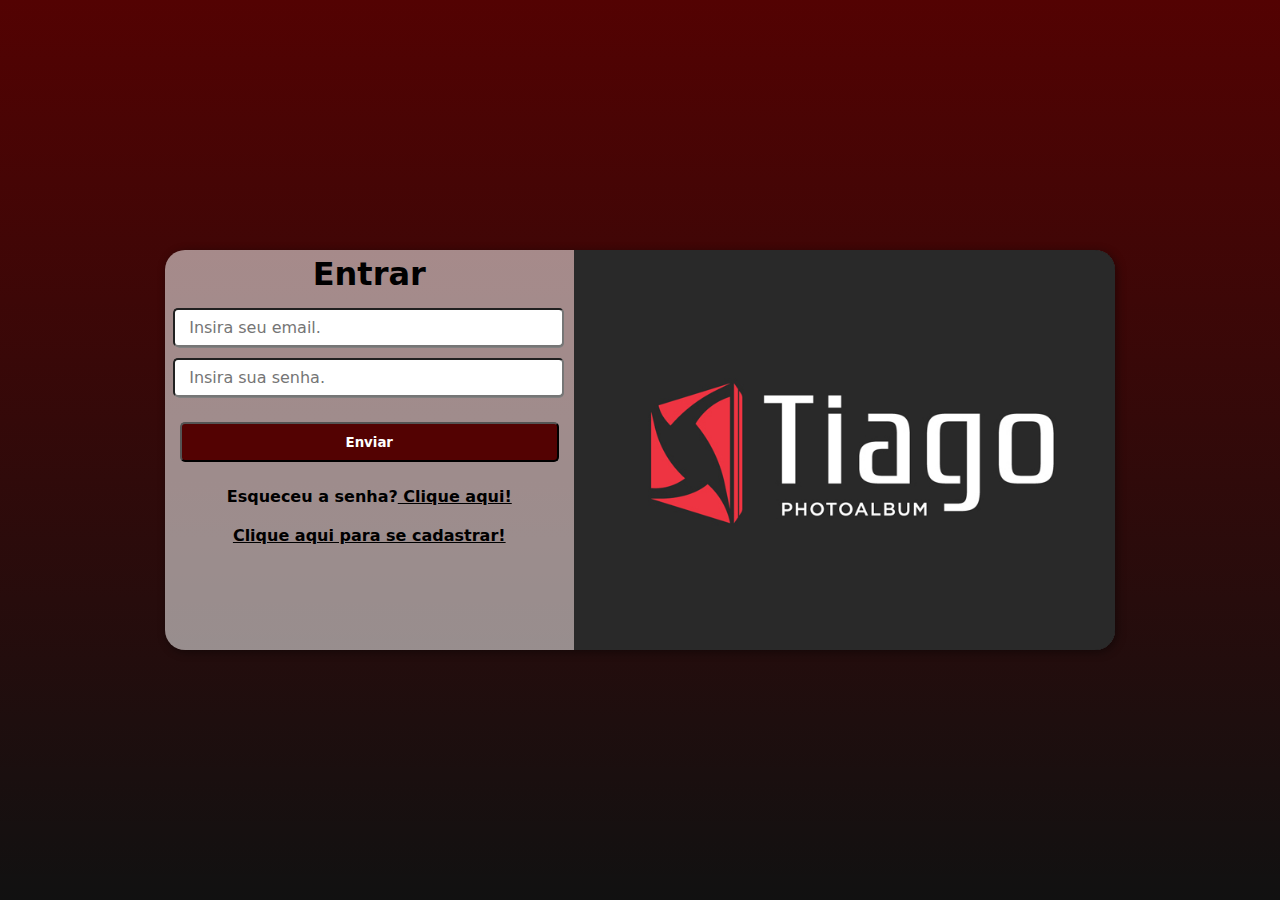
==== index.html @ b82340c1 "update" ====
<!DOCTYPE html>
<html lang="Pt-br">
<head>
    <meta charset="UTF-8">
    <meta name="viewport" content="width=device-width, initial-scale=1.0">
    <title>Tiago PhotoAlbum</title>
    <link rel="shortcut icon" href="imagens/favicon.ico" type="image/x-icon">
    <link rel="stylesheet" href="estilos/main.css">
    <link rel="stylesheet" href="estilos/mediaq.css">
</head>
<body>
    <section>
        <div id="imagem">

        </div>

        <div id="login">

            <h1>Entrar</h1>
            

            <form action="cadastro.php" method="post" autocomplete="on">
                <div class="email">
                    <label for="iemail"></label>
                    <input class="scrr" type="email" name="email" id="iemail" required placeholder="  Insira seu email."  autocomplete="email">
                </div>
                <div id="asenha" class="email">
                    <label for="isenha"></label>
                    <input class="scrr" type="password" name="senha" id="isenha" required minlength="6" maxlength="15" placeholder="  Insira sua senha." autocomplete="current-password"> 

                    <input  type="submit" value="Enviar"> 
                    <p>Esqueceu a senha?<a href="#">  Clique aqui!</a></p>
                    <p id="ai"><a href="#"> Clique aqui para se cadastrar!</a></p>
                </div>
                

                

            </form>






        </div>
    </section>
    
</body>
</html>
---- estilos/main.css ----
@charset "UTF-8";

*{
    font-family: system-ui, -apple-system, BlinkMacSystemFont, 'Segoe UI', Roboto, Oxygen, Ubuntu, Cantarell, 'Open Sans', 'Helvetica Neue', sans-serif;

    margin: 0px;
    padding: 0px;
}
::-webkit-scrollbar{
    height: 0px;
    width: 0px;
}
html{
    height: 100vh;
    width: 100vw;
    background-image: linear-gradient(to bottom,rgb(83, 2, 2), rgba(0, 0, 0, 0.932));
    background-attachment: fixed;
    position: relative;
}

section{

    background-color: rgba(255, 255, 255, 0.534);
    border-radius: 20px;
    box-shadow: 2px 2px 10px rgba(0, 0, 0, 0.432);
    width: 350px;
    height: 600px;
    overflow: hidden;
    

    position: absolute;
    top: 50%;
    left: 50%;

    transform: translate(-50%,-50%);



}
div#imagem{
    display: block;
    background-color: black;
    background-image: url(../imagens/icone-removebg-preview.png);
    height: 100px;
    width: 100px;
    background-size: 70px ;
    background-repeat: no-repeat;
    background-position: center center;
    border-radius: 50%;
     margin: auto;
     margin-bottom: 50px;
     margin-top: 50px;
    
    

    

    

    

}

div#login h1{
    text-align: center;
    padding: 5px;
    color: black;
}
div#login p{
    font-size: 0.8em;
    padding: 5px;
    text-align: center;
}
div.email{
    background-color: gray;
    color: white;
    font-weight: bold;
    border-radius: 5px;
    height: 100%;
    margin: 10px;
    
    padding: 5px;
    height: 30px;


}


div.email input.scrr{
       background-color: white;
       font-size: 1em;
       height: 90%;
       width: calc(100%);
       border-radius: 5px;
       padding: 4px;
       

      position: relative;
        transform: translate(-7px, -5px);
        
        
    }

form input[type=submit] {
    background-color:rgb(83, 2, 2) ;
    color: white;
    display: block;
    width: 100%;
    height: 40px;
    margin-top: 20px;
    margin-bottom: 20px;
    border-radius: 5px;
    cursor: pointer;
    font-weight: bold;

   
}
form input[type=submit]:hover{
    background-color: rgb(49, 49, 49);
    color: white;
}
div#asenha p{
    color: black;
} 
div#asenha a{
    text-decoration: underline;
    color: black;
    
    
}
div#asenha a:hover{
    color:rgb(83, 2, 2) ;
}
p#ai {
    margin-top: 10px;
}
---- estilos/mediaq.css ----
@charset "UTF-8";

@media screen and (min-width:768px) and (max-width:992px) {

    section{
        height: 350px;
        width: 80vw;
    }
    
    section div#imagem{
       background-image: url(../imagens/Logo.jpg);
       background-size: 450px 400px;
       background-position: center center;
       border-radius: 2px;
       margin: 0px;
       
       
       
       
        float: left;
        width: 40%;
        height: 100%;
    }
    section div#login{
        float: right;
        width: 60%;
    }
}

@media screen and (min-width:992px){

    section{
        height: 400px;
        width: 950px;
    }
    
    section div#imagem{
       background-image: url(../imagens/Logo.jpg);
       background-position: center center;
       background-size: cover;
       background-repeat: no-repeat;
       margin: 0px;
       border-radius: 0px;
       
        float: right;
        width: 57%;
        height: 100%;
    }
    section div#login{
        float: left;
        width: 43%;
        
    }
    div#login h1{
        font-size: 2em;
    }
    div#login p{
        font-size: 1em;
    }
}
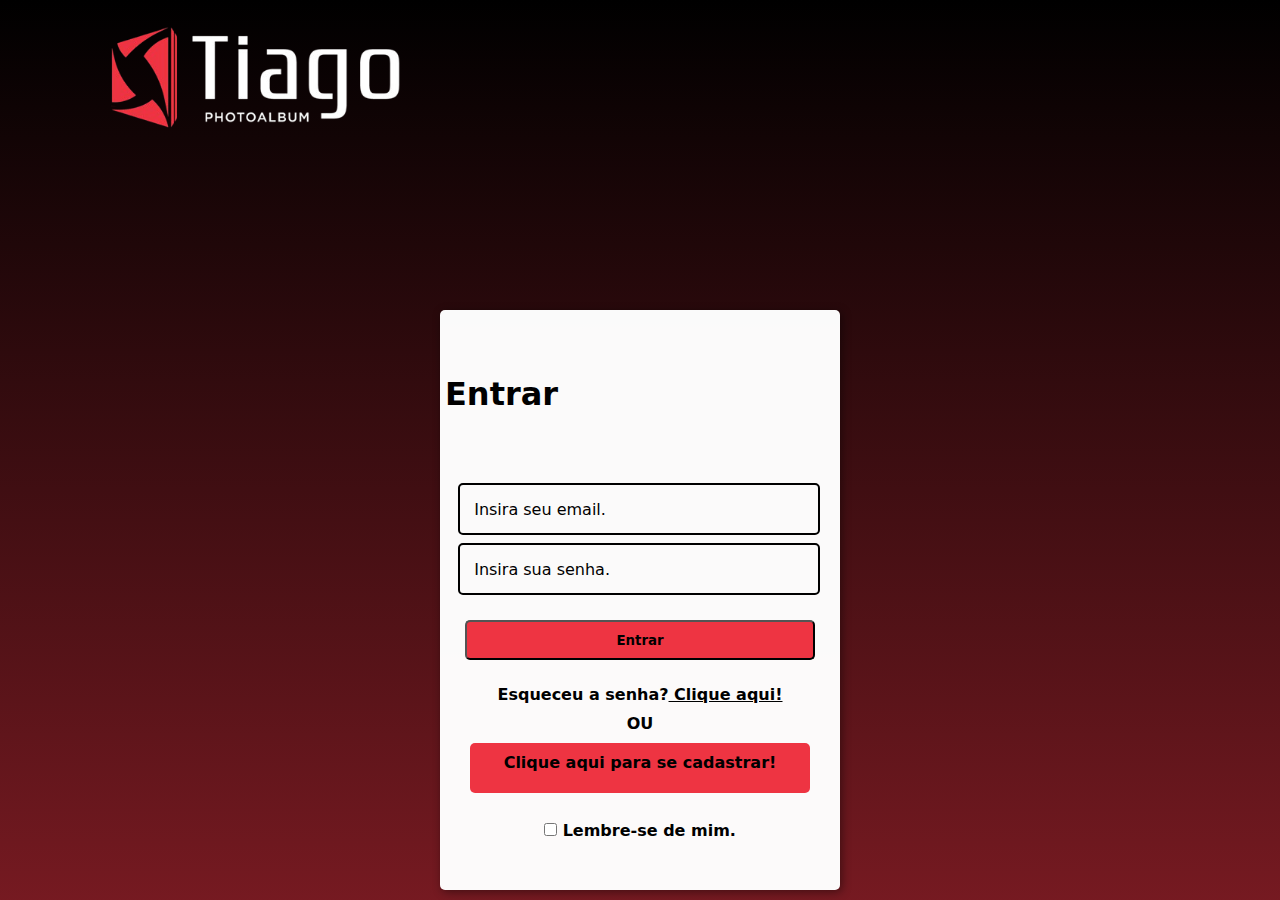
==== commit e09d66a2: "grande atualização" ====
--- a/index.html
+++ b/index.html
@@ -9,42 +9,42 @@
     <link rel="stylesheet" href="estilos/mediaq.css">
 </head>
 <body>
-    <section>
-        <div id="imagem">
+    <header>
+        
+    </header>
+    <main>
+        <section>
+            <div id="imagem">
+            </div>
+            <div id="login">
+                <h1>Entrar</h1>
+        
+                <form action="cadastro.php" method="post" autocomplete="on">
+                    <div class="email">
+                        <label for="iemail"></label>
+                        <input class="scrr" type="email" name="email" id="iemail" required placeholder="  Insira seu email."  autocomplete="email">
+                    </div>
+                    <div id="asenha" class="email">
+                        <label for="isenha"></label>
+                        <input class="scrr" type="password" name="senha" id="isenha" required minlength="6" maxlength="15" placeholder="  Insira sua senha." autocomplete="current-password">
+                        <input  type="submit" value="Entrar">
+                        <p>Esqueceu a senha?<a id="link" href="#">  Clique aqui!</a></p>
+                        <p>OU</p>
+                        <p id="ai"><a href="#"> Clique aqui para se cadastrar!</a></p>
+                        <p id="check"><input type="checkbox" name="a" id="ia">
+                        <label for="ia">Lembre-se de mim.</label></p>
+                    </div>
+        
+        
+                </form>
+                
+            </div>
+            
+        </section>
+    </main>
+    
 
-        </div>
-
-        <div id="login">
-
-            <h1>Entrar</h1>
-            
-
-            <form action="cadastro.php" method="post" autocomplete="on">
-                <div class="email">
-                    <label for="iemail"></label>
-                    <input class="scrr" type="email" name="email" id="iemail" required placeholder="  Insira seu email."  autocomplete="email">
-                </div>
-                <div id="asenha" class="email">
-                    <label for="isenha"></label>
-                    <input class="scrr" type="password" name="senha" id="isenha" required minlength="6" maxlength="15" placeholder="  Insira sua senha." autocomplete="current-password"> 
-
-                    <input  type="submit" value="Enviar"> 
-                    <p>Esqueceu a senha?<a href="#">  Clique aqui!</a></p>
-                    <p id="ai"><a href="#"> Clique aqui para se cadastrar!</a></p>
-                </div>
-                
-
-                
-
-            </form>
-
-
-
-
-
-
-        </div>
-    </section>
+    
     
 </body>
 </html>--- a/estilos/main.css
+++ b/estilos/main.css
@@ -13,18 +13,18 @@
 html{
     height: 100vh;
     width: 100vw;
-    background-image: linear-gradient(to bottom,rgb(83, 2, 2), rgba(0, 0, 0, 0.932));
+    background-color: black;
     background-attachment: fixed;
     position: relative;
 }
 
 section{
 
-    background-color: rgba(255, 255, 255, 0.534);
-    border-radius: 20px;
+    background-color: rgba(255, 255, 255, 0.979);
+    border-radius: 5px;
     box-shadow: 2px 2px 10px rgba(0, 0, 0, 0.432);
-    width: 350px;
-    height: 600px;
+    width: 100vw;
+    height: 700px;
     overflow: hidden;
     
 
@@ -49,7 +49,7 @@
     border-radius: 50%;
      margin: auto;
      margin-bottom: 50px;
-     margin-top: 50px;
+     margin-top: 100px;
     
     
 
@@ -63,6 +63,7 @@
 
 div#login h1{
     text-align: center;
+    font-size: 2em;
     padding: 5px;
     color: black;
 }
@@ -72,12 +73,13 @@
     text-align: center;
 }
 div.email{
-    background-color: gray;
-    color: white;
+    
+    color: black;
     font-weight: bold;
     border-radius: 5px;
+    
     height: 100%;
-    margin: 10px;
+    margin: 20px;
     
     padding: 5px;
     height: 30px;
@@ -87,9 +89,10 @@
 
 
 div.email input.scrr{
-       background-color: white;
+       background-color: transparent;
+       border: 2px solid ,black;
        font-size: 1em;
-       height: 90%;
+       height: 40px;
        width: calc(100%);
        border-radius: 5px;
        padding: 4px;
@@ -102,8 +105,8 @@
     }
 
 form input[type=submit] {
-    background-color:rgb(83, 2, 2) ;
-    color: white;
+    background-color:#EE3442 ;
+    color: black;
     display: block;
     width: 100%;
     height: 40px;
@@ -115,25 +118,57 @@
 
    
 }
+
 form input[type=submit]:hover{
-    background-color: rgb(49, 49, 49);
-    color: white;
+    background-color: black;
+    color: #EE3442;
 }
 div#asenha p{
     color: black;
+    font-size: 1em;
 } 
-div#asenha a{
+div#asenha a#link{
     text-decoration: underline;
     color: black;
     
     
 }
-div#asenha a:hover{
-    color:rgb(83, 2, 2) ;
+div#asenha a#link:hover{
+    color:#EE3442;
 }
-p#ai {
+p#ai a {
+    padding-top: 10px;
+    display: block;
+    text-decoration: none;
+    text-align: center;
+    color: black;
+    height: 40px;
+    background-color: #EE3442;
+    border-radius: 5px;
+    
+    
+}
+p#ai a:hover{
+    background-color: black;
+    color: #EE3442;
+}
+p input#ia{
+    text-align: left;
+    margin-top: 5px;
+}
+::-webkit-input-placeholder {
+    color: black;
+ }
+ p#check{
     margin-top: 10px;
-}
+    
+ }
+ footer{
+    height: 300px;
+    width: 100vw;
+    background-color: black;
+    margin-top: 200px;
+ }
 
     
     --- a/estilos/mediaq.css
+++ b/estilos/mediaq.css
@@ -1,60 +1,97 @@
 @charset "UTF-8";
 
 @media screen and (min-width:768px) and (max-width:992px) {
+    html{
+        background-image: linear-gradient(to bottom,black,#ee34437e);
+    }
+    section{
+        height: 550px;
+        width: 350px;
+        margin-top: 100px;
+    }
+    header{
+        width: 100vw;
+        height: 150px;
+        
+        
+        background-image: url(../imagens/png-removebg-preview.png);
+        background-position: left center;
+        background-size: 300px;
+        background-repeat: no-repeat;
+    }
+    div#login h1{
+        text-align: left;
+        font-size: 2em;
+        margin-top: -70px;
+        margin-bottom: 40px;
 
-    section{
-        height: 350px;
-        width: 80vw;
+        padding-bottom: 30px;
+        color: black;
+    }
+    section div#imagem{
+        display: none;
     }
     
+    section div#login{
+        
+        width: 100%;
+        margin-top: 100px;
+    
+    }
+    p#check{
+        margin-top: 15px;
+        
+     }
+}
+@media screen and (min-width:992px){
+    html{
+        background-image: linear-gradient(to bottom,black,#ee34437e);
+    }
+    section{
+        height: 580px;
+        width: 400px;
+        margin-top: 150px;
+        
+    }
+    header{
+        width: 100vw;
+        height: 150px;
+        
+        
+        background-image: url(../imagens/png-removebg-preview.png);
+        background-position: left center;
+        background-size: 500px;
+        background-repeat: no-repeat;
+    }
+    div#login h1{
+        text-align: left;
+        font-size: 2em;
+        margin-top: -90px;
+        margin-bottom: 40px;
+
+        padding-bottom: 30px;
+        color: black;
+    }
     section div#imagem{
-       background-image: url(../imagens/Logo.jpg);
-       background-size: 450px 400px;
-       background-position: center center;
-       border-radius: 2px;
-       margin: 0px;
-       
-       
-       
-       
-        float: left;
-        width: 40%;
-        height: 100%;
-    }
-    section div#login{
-        float: right;
-        width: 60%;
-    }
-}
-
-@media screen and (min-width:992px){
-
-    section{
-        height: 400px;
-        width: 950px;
+        display: none;
     }
     
-    section div#imagem{
-       background-image: url(../imagens/Logo.jpg);
-       background-position: center center;
-       background-size: cover;
-       background-repeat: no-repeat;
-       margin: 0px;
-       border-radius: 0px;
-       
-        float: right;
-        width: 57%;
-        height: 100%;
+    section div#login{
+        
+        width: 100%;
+        margin-top: 150px;
+    
     }
-    section div#login{
-        float: left;
-        width: 43%;
+    p#check{
+        margin-top: 15px;
         
-    }
-    div#login h1{
-        font-size: 2em;
-    }
-    div#login p{
-        font-size: 1em;
-    }
+     }
+
+
+
+
+
+
+
+
 }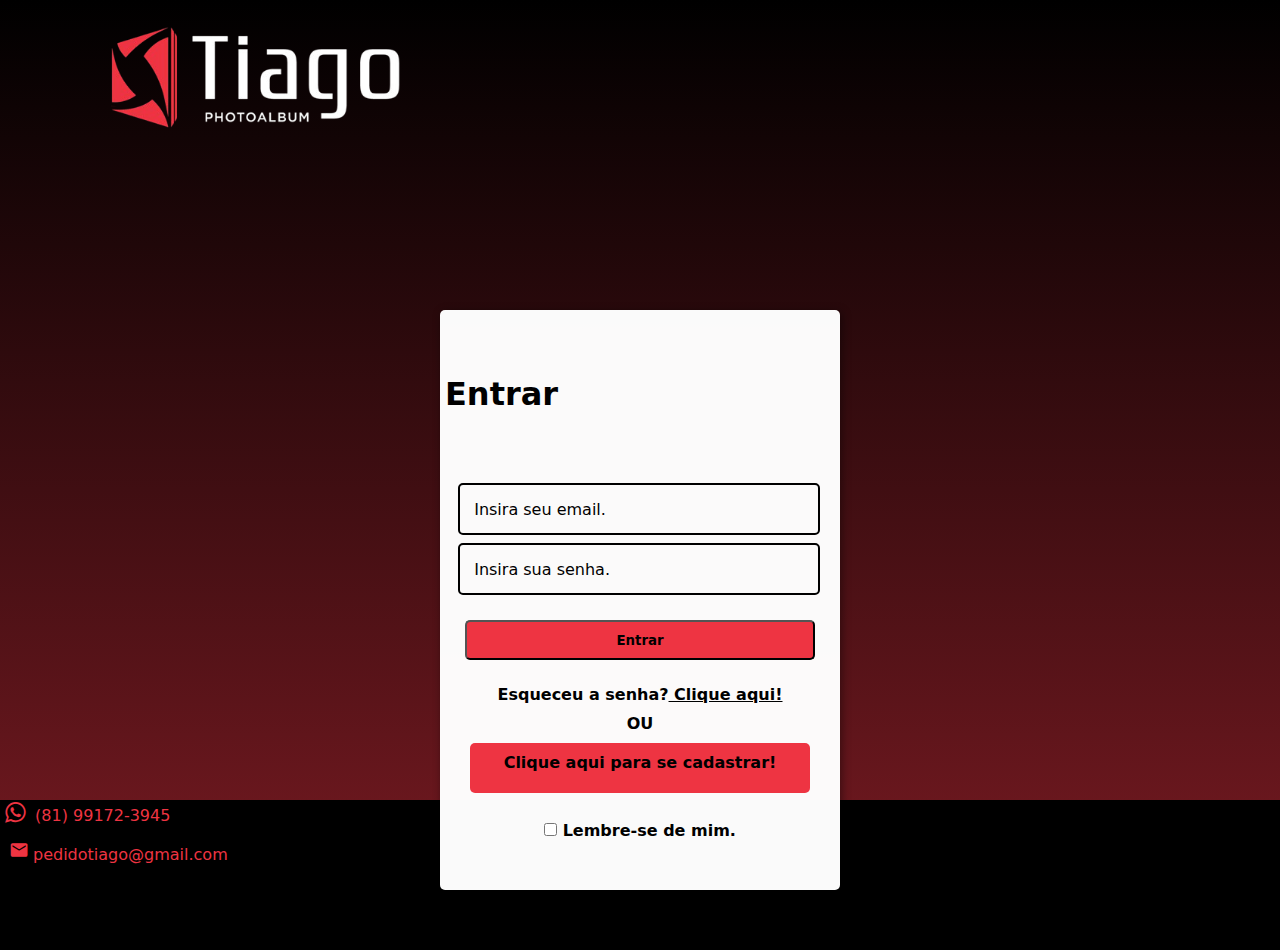
==== commit 57121549: "att do projeto" ====
--- a/index.html
+++ b/index.html
@@ -7,6 +7,8 @@
     <link rel="shortcut icon" href="imagens/favicon.ico" type="image/x-icon">
     <link rel="stylesheet" href="estilos/main.css">
     <link rel="stylesheet" href="estilos/mediaq.css">
+    <link rel="stylesheet" href="https://cdnjs.cloudflare.com/ajax/libs/font-awesome/4.7.0/css/font-awesome.min.css">
+    <link href="https://fonts.googleapis.com/icon?family=Material+Icons" rel="stylesheet">
 </head>
 <body>
     <header>
@@ -42,6 +44,14 @@
             
         </section>
     </main>
+    <footer>
+        <p>
+            <a href="#"><i style="font-size:24px" class="fa">&#xf232;</i> (81) 99172-3945</a>
+        </p>
+        <p>
+            <a id="faz" href="#"><i style="font-size:20px" class="material-icons">&#xe158;</i>pedidotiago@gmail.com</a>
+        </p>
+    </footer>
     
 
     
--- a/estilos/main.css
+++ b/estilos/main.css
@@ -164,11 +164,34 @@
     
  }
  footer{
-    height: 300px;
+    height: 150px;
     width: 100vw;
     background-color: black;
-    margin-top: 200px;
+    margin-top: 650px;
  }
-
+ footer p a{
+    text-decoration: none;
+    color: #EE3442;
+    margin: 5px;
+    
+    
+    
+    
+ }
+ i.fa{
+    height: 40px;
+    width: 25px;
+    color: #EE3442;
+    
+ }
+ i.material-icons{
+    text-align: center;
+    height: 40px;
+    width: 28px;
+    font-size: 24px;
+    color: #EE3442;
+    
+ }
+ 
     
     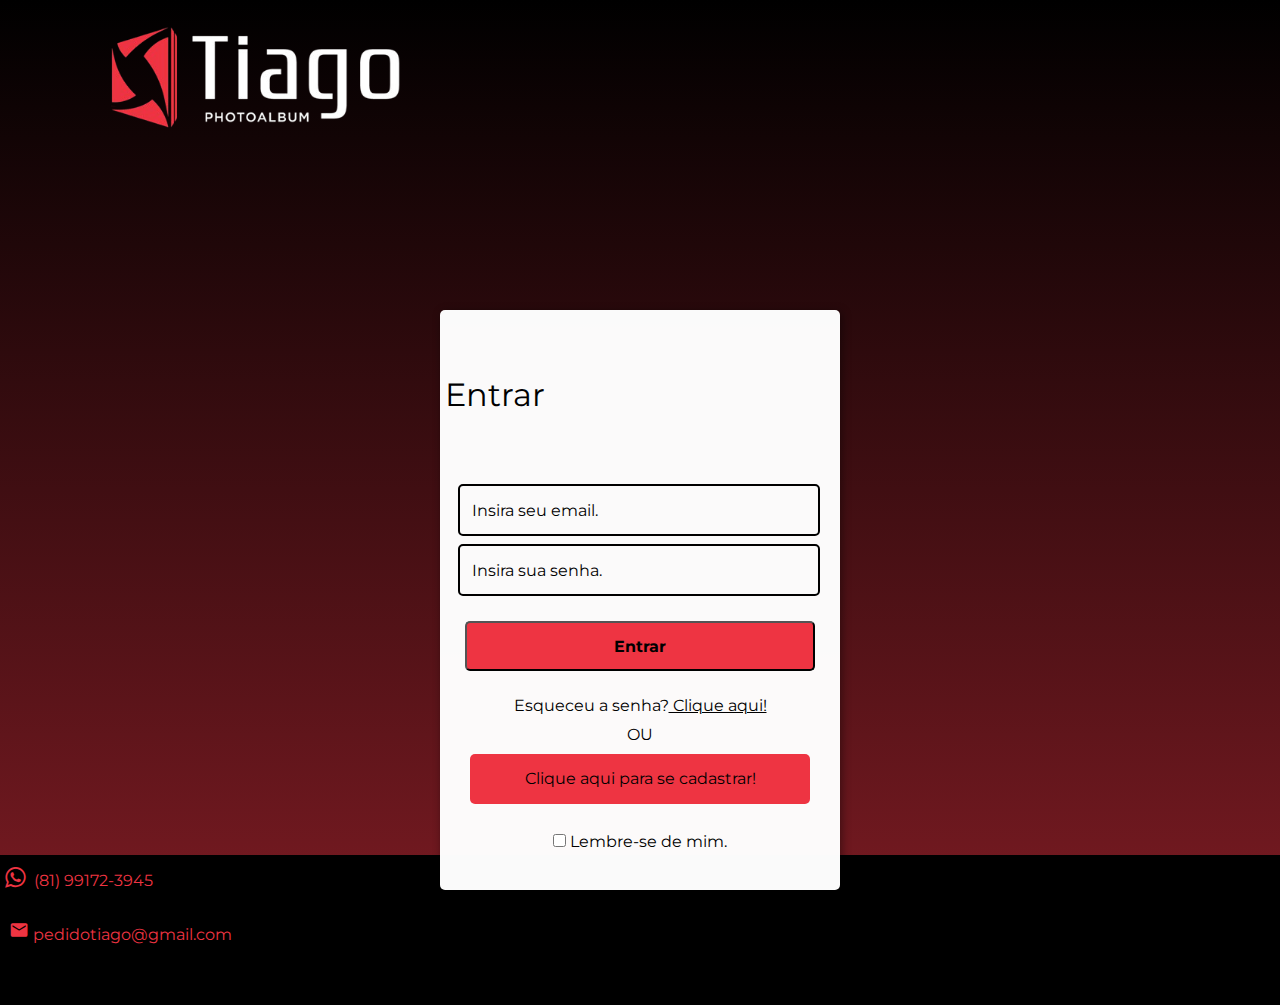
==== commit b8bbc885: "att" ====
--- a/index.html
+++ b/index.html
@@ -9,6 +9,7 @@
     <link rel="stylesheet" href="estilos/mediaq.css">
     <link rel="stylesheet" href="https://cdnjs.cloudflare.com/ajax/libs/font-awesome/4.7.0/css/font-awesome.min.css">
     <link href="https://fonts.googleapis.com/icon?family=Material+Icons" rel="stylesheet">
+    
 </head>
 <body>
     <header>
@@ -46,7 +47,7 @@
     </main>
     <footer>
         <p>
-            <a href="#"><i style="font-size:24px" class="fa">&#xf232;</i> (81) 99172-3945</a>
+            <a id="sai" href="#"><i style="font-size:24px" class="fa">&#xf232;</i> (81) 99172-3945</a>
         </p>
         <p>
             <a id="faz" href="#"><i style="font-size:20px" class="material-icons">&#xe158;</i>pedidotiago@gmail.com</a>
--- a/estilos/main.css
+++ b/estilos/main.css
@@ -1,10 +1,14 @@
 @charset "UTF-8";
+
+@import url('https://fonts.googleapis.com/css2?family=Edu+AU+VIC+WA+NT+Hand:wght@400..700&family=Montserrat:ital,wght@0,100..900;1,100..900&display=swap');
 
 *{
     font-family: system-ui, -apple-system, BlinkMacSystemFont, 'Segoe UI', Roboto, Oxygen, Ubuntu, Cantarell, 'Open Sans', 'Helvetica Neue', sans-serif;
 
     margin: 0px;
     padding: 0px;
+    font-family: "Montserrat", sans-serif;
+    font-weight: normal;
 }
 ::-webkit-scrollbar{
     height: 0px;
@@ -16,6 +20,10 @@
     background-color: black;
     background-attachment: fixed;
     position: relative;
+}
+main{
+    width: 100vw;
+    height: 700px;
 }
 
 section{
@@ -49,7 +57,7 @@
     border-radius: 50%;
      margin: auto;
      margin-bottom: 50px;
-     margin-top: 100px;
+     margin-top: 65px;
     
     
 
@@ -63,6 +71,8 @@
 
 div#login h1{
     text-align: center;
+    font-family: "Montserrat", sans-serif;
+    font-weight: normal;
     font-size: 2em;
     padding: 5px;
     color: black;
@@ -109,12 +119,13 @@
     color: black;
     display: block;
     width: 100%;
-    height: 40px;
+    height: 50px;
     margin-top: 20px;
     margin-bottom: 20px;
     border-radius: 5px;
     cursor: pointer;
     font-weight: bold;
+    font-size: 1em;
 
    
 }
@@ -137,12 +148,12 @@
     color:#EE3442;
 }
 p#ai a {
-    padding-top: 10px;
+    padding-top: 15px;
     display: block;
     text-decoration: none;
     text-align: center;
     color: black;
-    height: 40px;
+    height: 35px;
     background-color: #EE3442;
     border-radius: 5px;
     
@@ -155,24 +166,28 @@
 p input#ia{
     text-align: left;
     margin-top: 5px;
+    accent-color: #EE3442;
 }
 ::-webkit-input-placeholder {
     color: black;
  }
  p#check{
     margin-top: 10px;
+
     
  }
  footer{
     height: 150px;
     width: 100vw;
     background-color: black;
-    margin-top: 650px;
+    
  }
  footer p a{
     text-decoration: none;
     color: #EE3442;
     margin: 5px;
+    display: block;
+    padding-top: 10px;
     
     
     
@@ -192,6 +207,7 @@
     color: #EE3442;
     
  }
- 
+
+
     
     --- a/estilos/mediaq.css
+++ b/estilos/mediaq.css
@@ -85,8 +85,7 @@
     p#check{
         margin-top: 15px;
         
-     }
-
+    }
 
 
 
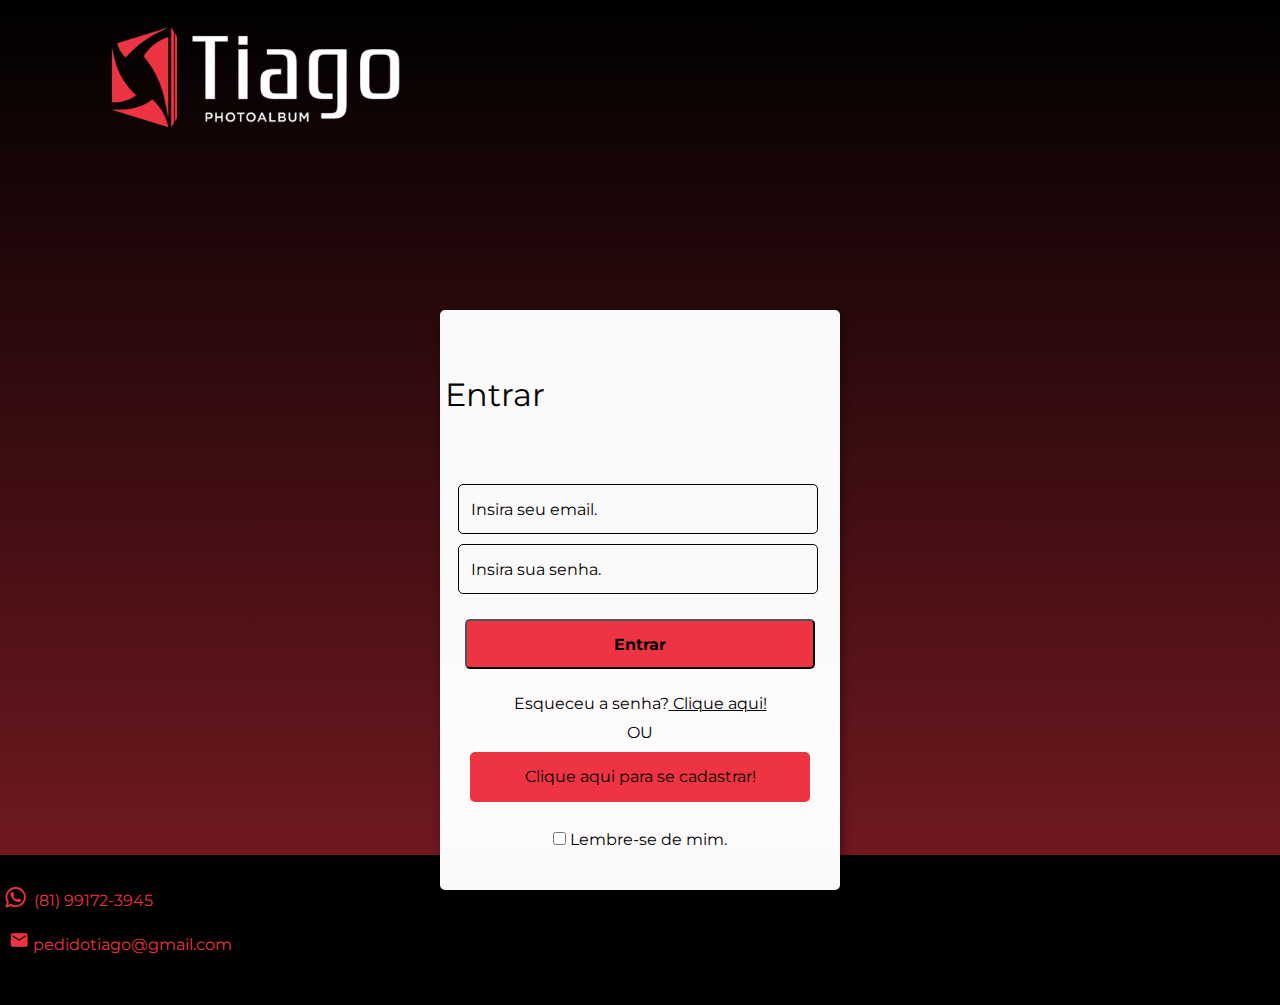
==== commit 8ee8375d: "att" ====
--- a/index.html
+++ b/index.html
@@ -47,10 +47,10 @@
     </main>
     <footer>
         <p>
-            <a id="sai" href="#"><i style="font-size:24px" class="fa">&#xf232;</i> (81) 99172-3945</a>
+            <a target="_blank" id="sai" href=https://w.app/4zfIKp><i style="font-size:24px" class="fa">&#xf232;</i> (81) 99172-3945</a>
         </p>
         <p>
-            <a id="faz" href="#"><i style="font-size:20px" class="material-icons">&#xe158;</i>pedidotiago@gmail.com</a>
+            <a target="_blank" id="faz" href="mailto:pedidotiago@gmail.com"><i style="font-size:20px" class="material-icons">&#xe158;</i>pedidotiago@gmail.com</a>
         </p>
     </footer>
     
--- a/estilos/main.css
+++ b/estilos/main.css
@@ -100,7 +100,7 @@
 
 div.email input.scrr{
        background-color: transparent;
-       border: 2px solid ,black;
+       border: 1px solid ,black;
        font-size: 1em;
        height: 40px;
        width: calc(100%);
@@ -187,7 +187,7 @@
     color: #EE3442;
     margin: 5px;
     display: block;
-    padding-top: 10px;
+    
     
     
     
@@ -207,7 +207,9 @@
     color: #EE3442;
     
  }
-
+#sai{
+    padding-top: 30px;
+}
 
     
     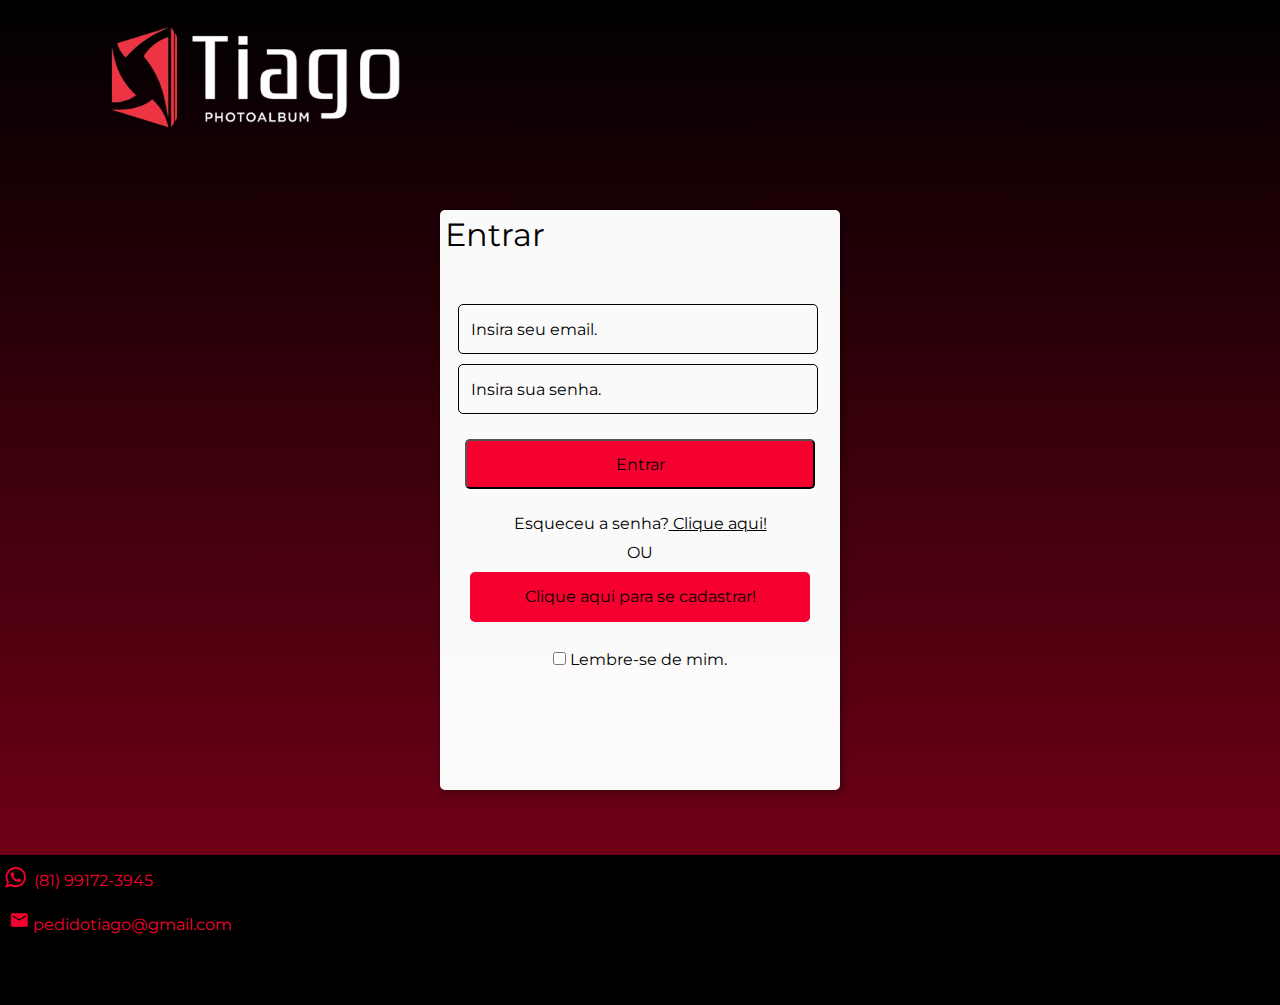
==== commit a8b2a591: "nova pagina" ====
--- a/index.html
+++ b/index.html
@@ -33,7 +33,7 @@
                         <input  type="submit" value="Entrar">
                         <p>Esqueceu a senha?<a id="link" href="#">  Clique aqui!</a></p>
                         <p>OU</p>
-                        <p id="ai"><a href="#"> Clique aqui para se cadastrar!</a></p>
+                        <p id="ai"><a href="cadastro/cadastro.html"> Clique aqui para se cadastrar!</a></p>
                         <p id="check"><input type="checkbox" name="a" id="ia">
                         <label for="ia">Lembre-se de mim.</label></p>
                     </div>
--- a/estilos/main.css
+++ b/estilos/main.css
@@ -3,7 +3,7 @@
 @import url('https://fonts.googleapis.com/css2?family=Edu+AU+VIC+WA+NT+Hand:wght@400..700&family=Montserrat:ital,wght@0,100..900;1,100..900&display=swap');
 
 *{
-    font-family: system-ui, -apple-system, BlinkMacSystemFont, 'Segoe UI', Roboto, Oxygen, Ubuntu, Cantarell, 'Open Sans', 'Helvetica Neue', sans-serif;
+    
 
     margin: 0px;
     padding: 0px;
@@ -19,11 +19,13 @@
     width: 100vw;
     background-color: black;
     background-attachment: fixed;
+    
+}
+main{
+    width: 100vw;
+    height: 700px;
     position: relative;
-}
-main{
-    width: 100vw;
-    height: 700px;
+    
 }
 
 section{
@@ -115,7 +117,7 @@
     }
 
 form input[type=submit] {
-    background-color:#EE3442 ;
+    background-color:#f5002f ;
     color: black;
     display: block;
     width: 100%;
@@ -124,7 +126,7 @@
     margin-bottom: 20px;
     border-radius: 5px;
     cursor: pointer;
-    font-weight: bold;
+    font-weight: normal;
     font-size: 1em;
 
    
@@ -132,7 +134,7 @@
 
 form input[type=submit]:hover{
     background-color: black;
-    color: #EE3442;
+    color: #f5002f;
 }
 div#asenha p{
     color: black;
@@ -145,7 +147,7 @@
     
 }
 div#asenha a#link:hover{
-    color:#EE3442;
+    color:#f5002f;
 }
 p#ai a {
     padding-top: 15px;
@@ -154,19 +156,19 @@
     text-align: center;
     color: black;
     height: 35px;
-    background-color: #EE3442;
+    background-color: #f5002f;
     border-radius: 5px;
     
     
 }
 p#ai a:hover{
     background-color: black;
-    color: #EE3442;
+    color: #f5002f;
 }
 p input#ia{
     text-align: left;
     margin-top: 5px;
-    accent-color: #EE3442;
+    accent-color: #f5002f;
 }
 ::-webkit-input-placeholder {
     color: black;
@@ -180,11 +182,12 @@
     height: 150px;
     width: 100vw;
     background-color: black;
+    margin: auto;
     
  }
  footer p a{
     text-decoration: none;
-    color: #EE3442;
+    color: #f5002f;
     margin: 5px;
     display: block;
     
@@ -196,7 +199,7 @@
  i.fa{
     height: 40px;
     width: 25px;
-    color: #EE3442;
+    color: #f5002f;
     
  }
  i.material-icons{
@@ -204,11 +207,11 @@
     height: 40px;
     width: 28px;
     font-size: 24px;
-    color: #EE3442;
+    color: #f5002f;
     
  }
 #sai{
-    padding-top: 30px;
+    padding-top: 10px;
 }
 
     
--- a/estilos/mediaq.css
+++ b/estilos/mediaq.css
@@ -2,12 +2,18 @@
 
 @media screen and (min-width:768px) and (max-width:992px) {
     html{
-        background-image: linear-gradient(to bottom,black,#ee34437e);
+        background-color: black;
+        
+        
+    }
+    body{
+        background-image: linear-gradient(to bottom,black,#f5003179)
     }
     section{
         height: 550px;
         width: 350px;
-        margin-top: 100px;
+       
+
     }
     header{
         width: 100vw;
@@ -19,11 +25,14 @@
         background-size: 300px;
         background-repeat: no-repeat;
     }
+    main{
+        height: 800px;
+        
+    }
     div#login h1{
         text-align: left;
         font-size: 2em;
-        margin-top: -70px;
-        margin-bottom: 40px;
+        margin-top: 10px;
 
         padding-bottom: 30px;
         color: black;
@@ -35,22 +44,24 @@
     section div#login{
         
         width: 100%;
-        margin-top: 100px;
+        
     
     }
     p#check{
         margin-top: 15px;
         
      }
+     
+    
 }
 @media screen and (min-width:992px){
     html{
-        background-image: linear-gradient(to bottom,black,#ee34437e);
+        background-image: linear-gradient(to bottom,black,#f5003179);
+        
     }
     section{
         height: 580px;
         width: 400px;
-        margin-top: 150px;
         
     }
     header{
@@ -66,8 +77,8 @@
     div#login h1{
         text-align: left;
         font-size: 2em;
-        margin-top: -90px;
-        margin-bottom: 40px;
+        
+        
 
         padding-bottom: 30px;
         color: black;
@@ -79,7 +90,7 @@
     section div#login{
         
         width: 100%;
-        margin-top: 150px;
+        
     
     }
     p#check{
@@ -92,5 +103,4 @@
 
 
 
-
 }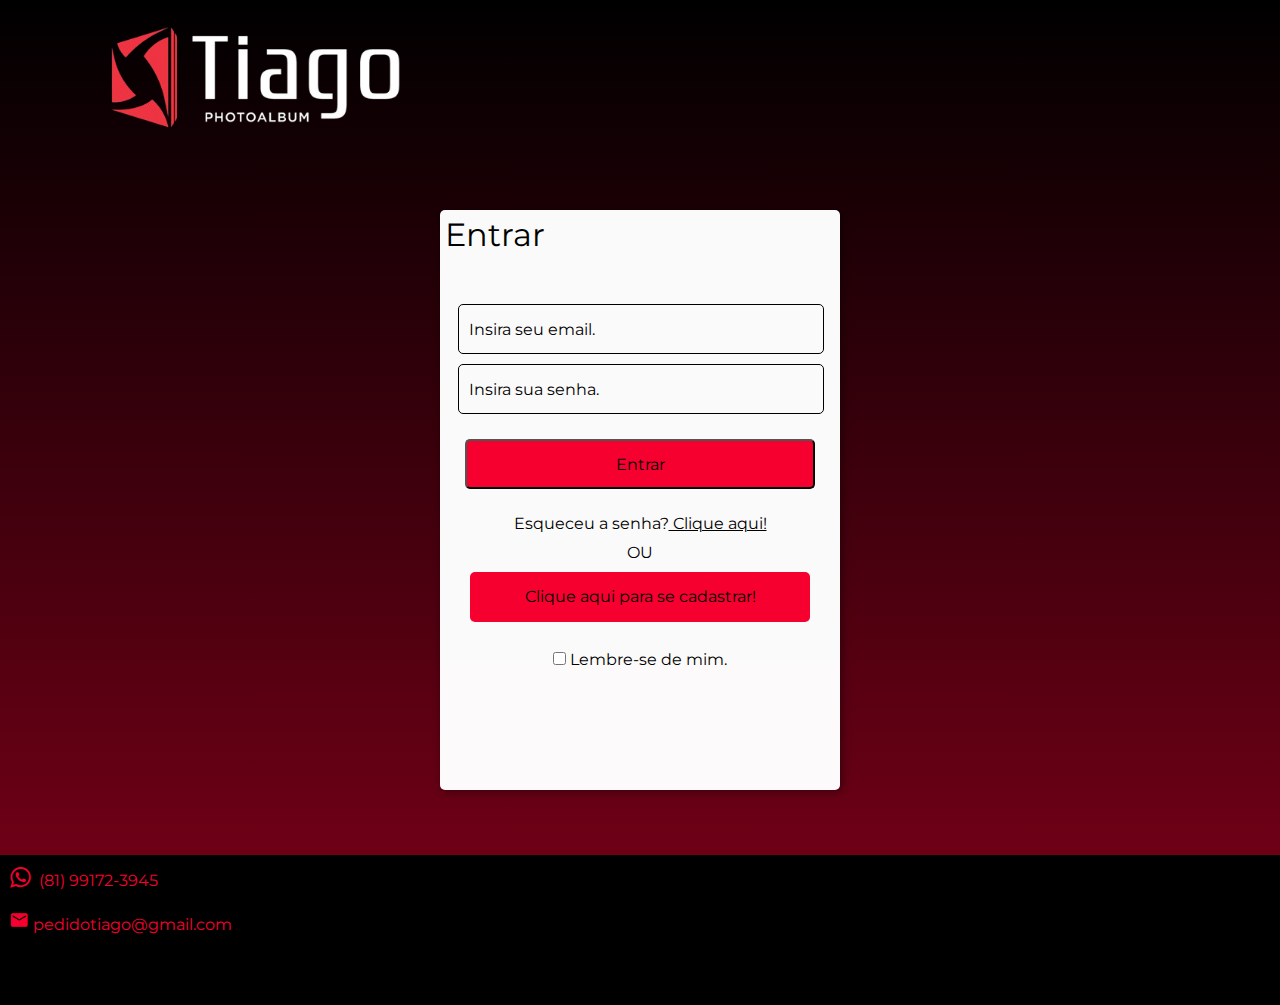
==== commit 58988d16: "att" ====
--- a/index.html
+++ b/index.html
@@ -25,11 +25,11 @@
                 <form action="cadastro.php" method="post" autocomplete="on">
                     <div class="email">
                         <label for="iemail"></label>
-                        <input class="scrr" type="email" name="email" id="iemail" required placeholder="  Insira seu email."  autocomplete="email">
+                        <input class="scrr" type="email" name="email" id="iemail" required placeholder="Insira seu email."  autocomplete="email">
                     </div>
                     <div id="asenha" class="email">
                         <label for="isenha"></label>
-                        <input class="scrr" type="password" name="senha" id="isenha" required minlength="6" maxlength="15" placeholder="  Insira sua senha." autocomplete="current-password">
+                        <input class="scrr" type="password" name="senha" id="isenha" required minlength="6" maxlength="15" placeholder="Insira sua senha." autocomplete="current-password">
                         <input  type="submit" value="Entrar">
                         <p>Esqueceu a senha?<a id="link" href="#">  Clique aqui!</a></p>
                         <p>OU</p>
--- a/estilos/main.css
+++ b/estilos/main.css
@@ -108,6 +108,7 @@
        width: calc(100%);
        border-radius: 5px;
        padding: 4px;
+       padding-left: 10px;
        
 
       position: relative;
@@ -171,7 +172,7 @@
     accent-color: #f5002f;
 }
 ::-webkit-input-placeholder {
-    color: black;
+   color: black;
  }
  p#check{
     margin-top: 10px;
@@ -200,6 +201,7 @@
     height: 40px;
     width: 25px;
     color: #f5002f;
+    margin-left: 5px;
     
  }
  i.material-icons{
@@ -209,6 +211,7 @@
     font-size: 24px;
     color: #f5002f;
     
+    
  }
 #sai{
     padding-top: 10px;
